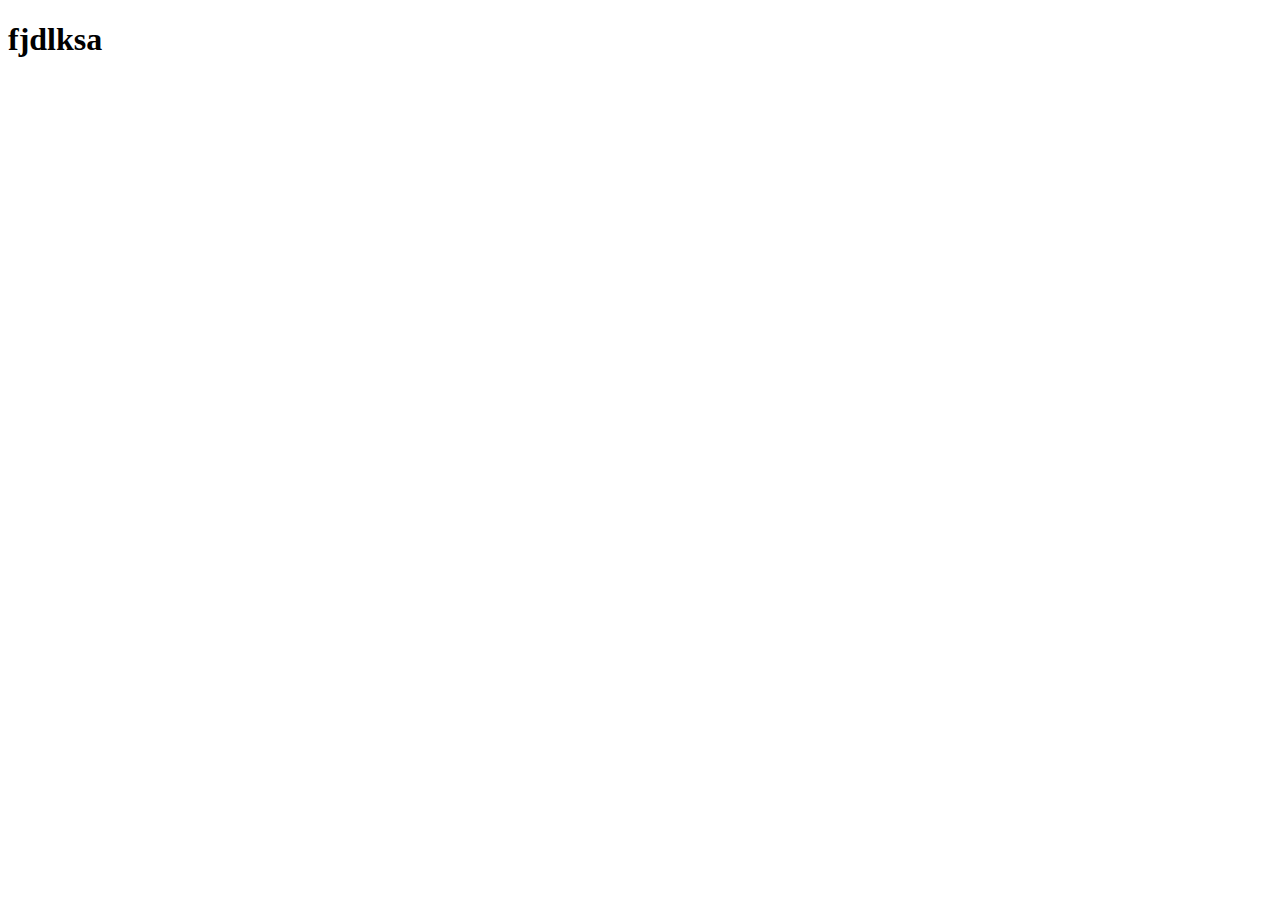
==== index.html @ 5e55ac01 "local testing" ====
<!DOCTYPE html>
<html lang="en">
  <head>
    <meta charset="UTF-8" />
    <meta name="viewport" content="width=device-width, initial-scale=1.0" />
    <title>Document</title>
  </head>
  <body>
    <h1>fjdlksa</h1>
  </body>
</html>
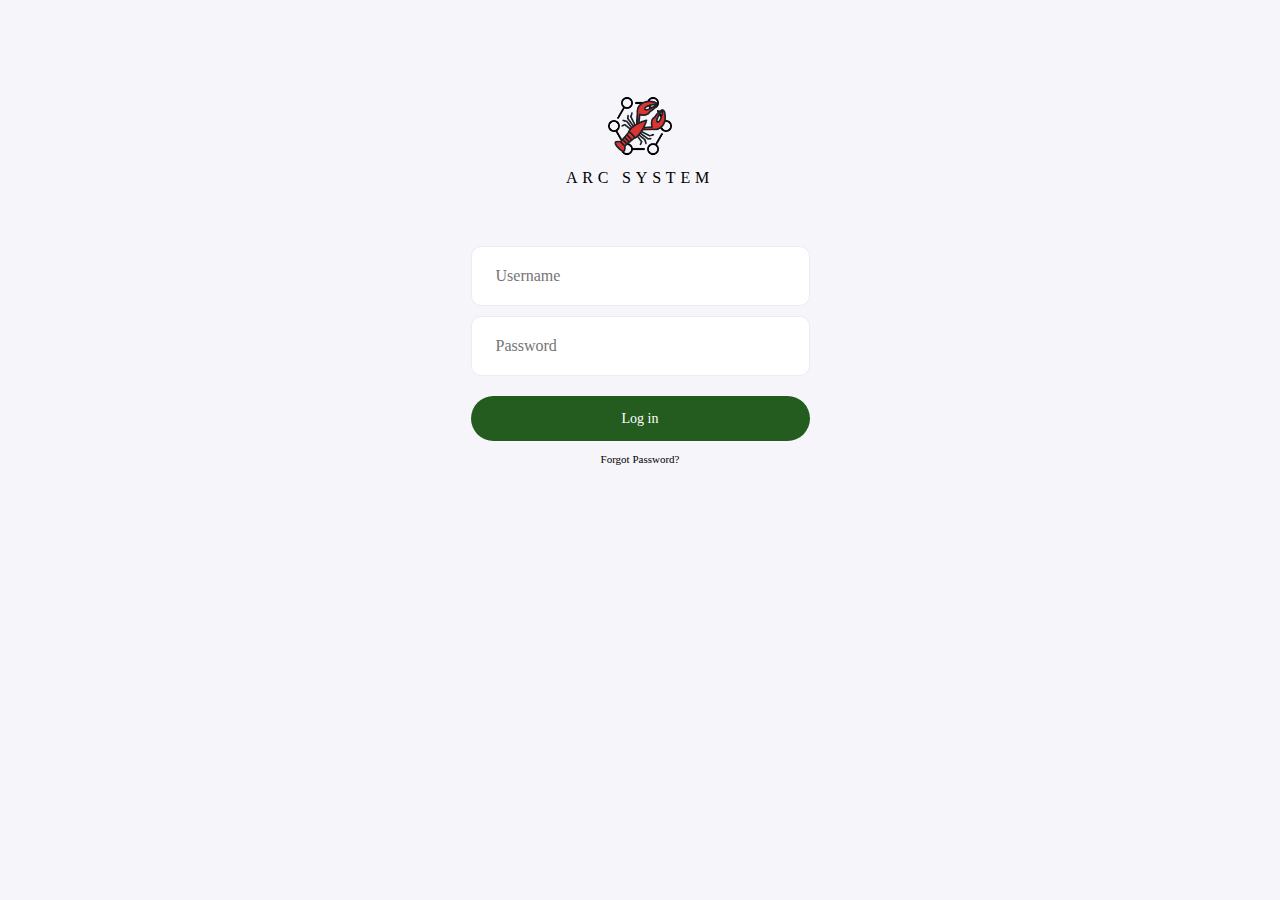
==== commit d2212e33: "raspberry pi integration" ====
--- a/index.html
+++ b/index.html
@@ -3,9 +3,45 @@
   <head>
     <meta charset="UTF-8" />
     <meta name="viewport" content="width=device-width, initial-scale=1.0" />
-    <title>Document</title>
+
+    <link
+      rel="stylesheet"
+      href="https://fonts.googleapis.com/css2?family=Material+Symbols+Outlined:opsz,wght,FILL,GRAD@24,400,0,0"
+    />
+
+    <link rel="stylesheet" href="styles/reset.css" />
+    <link rel="stylesheet" href="assets/css/login.css" />
+    <title>Login</title>
   </head>
   <body>
-    <h1>fjdlksa</h1>
+    <div class="logo-container">
+      <img src="assets/images/logo.png" alt="" />
+      <h1>ARC SYSTEM</h1>
+    </div>
+
+    <div class="input-fields">
+      <input
+        class="input-bottom"
+        type="text"
+        name="username"
+        id="username"
+        placeholder="Username"
+      />
+
+      <input
+        class="input-bottom"
+        type="password"
+        name="pwd"
+        id="pwd"
+        placeholder="Password"
+      />
+    </div>
+
+    <div class="input-btns">
+      <a href="views/dashboard.html">
+        <button>Log in</button>
+      </a>
+      <a href="">Forgot Password?</a>
+    </div>
   </body>
 </html>
--- a/assets/css/login.css
+++ b/assets/css/login.css
@@ -0,0 +1,69 @@
+body {
+  background-color: #f5f5fa;
+  font-family: "Clash Grotesk";
+}
+
+.logo-container,
+.input-btns {
+  display: flex;
+  justify-content: center;
+  align-items: center;
+  flex-direction: column;
+}
+
+.logo-container img {
+  margin-top: 5.875rem;
+  width: 4rem;
+  height: 4rem;
+}
+
+.logo-container h1 {
+  font-weight: 400;
+  font-size: 1rem;
+  letter-spacing: 0.3rem;
+}
+
+.input-fields {
+  display: flex;
+  justify-content: center;
+  align-items: center;
+  flex-direction: column;
+  margin-top: 3.75rem;
+  /* margin-left: 2.063rem; */
+  /* margin-right: 2.063rem; */
+  /* max-width: 15.875rem; */
+}
+
+.input-bottom {
+  margin-bottom: 0.625rem;
+}
+
+.input-fields input {
+  width: 21.188rem;
+  height: 3.75rem;
+  border-radius: 10px;
+  border-width: 1px;
+  border-style: solid;
+  border-color: #ebebf0;
+  font-size: 1rem;
+  font-weight: 400;
+  padding-left: 1.5rem;
+}
+
+.input-btns button {
+  border-style: none;
+  border-radius: 1.406rem;
+  font-size: 0.875rem;
+  font-style: normal;
+  font-weight: 500;
+  width: 21.188rem;
+  height: 2.813rem;
+  background-color: #235c1e;
+  color: white;
+}
+
+.input-btns a {
+  font-size: 0.688rem;
+  font-weight: 400;
+  margin-top: 0.625rem;
+}
